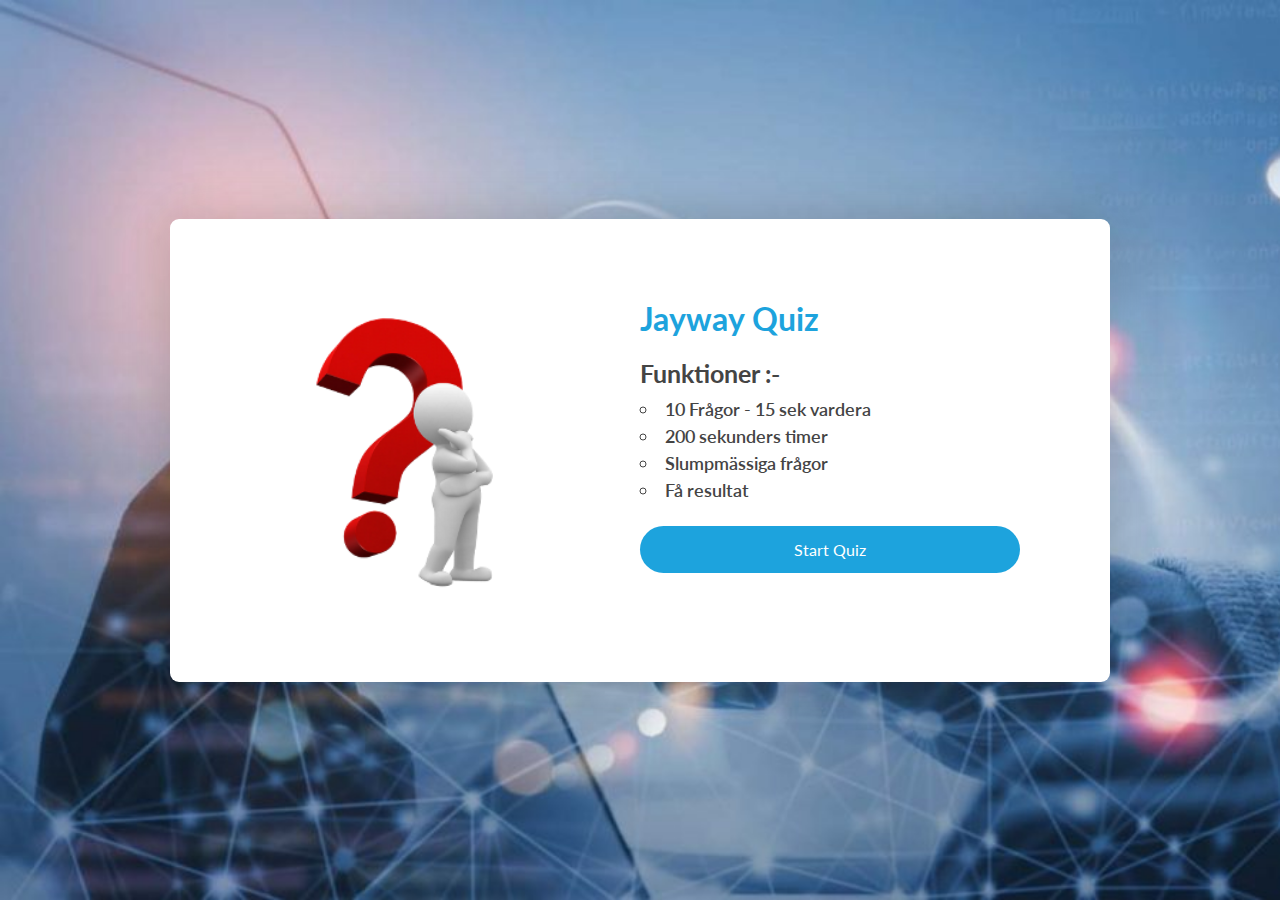
==== index.html @ 33769530 "html ready" ====
<!DOCTYPE html>
<html lang="en">
    <head>
        <meta charset="UTF-8" />
        <meta name="viewport" content="width=device-width, initial-scale=1.0" />
        <title>Jayway Quiz</title>
        <link rel="stylesheet" href="css/style.css" />

        
    </head>
    <body>

        <div class="container">
          <div class="leftSide">
            <img src="img/kaiser.png" alt="quiz" class="tilt">
          </div>
            
          <div class="rightSide">
            <h1>Jayway Quiz</h1>
            <h2>Funktioner :- </h2>

            <ul>
                <li>10 Frågor - 15 sek vardera</li>
                <li>200 sekunders timer</li>
                <li> Slumpmässiga frågor</li>
                <li>Få resultat</li>
            </ul>

            <a href="questions.html"> Start Quiz</a>

          </div>
        </div>

    </body>

    <!--downolad jquery: https://jquery.com/download/-->

    <script src="js/jquery-3.5.1.min.js"></script>

    <!--  download Tilt.js:  https://gijsroge.github.io/tilt.js/-->
     <script src="js/tilt.min.js"></script>
    <script>
      $(".tilt").tilt({
        scale: 1.2,
      })
    </script>

</html>
---- css/style.css ----
@import url('https://fonts.googleapis.com/css2?family=Lato:wght@300;400&display=swap');
* {
    margin: 0;
    padding: 0;
    box-sizing: border-box;
}

body {
    font-family: 'Lato', sans-serif;
    background-image: url("../img/bg.png");
    background-size: cover;
    background-repeat: no-repeat;
    display: flex;
    justify-content: center;
    align-items: center;
    min-height: 100vh;
    
}

/* Index css style */
.container {

    width: 940px;
    background-color: #fff;
    box-shadow: 0 0 50px 0 rgb(0, 0, 0, 0.2);
    min-height: 350px;
    padding: 80px 90px;
    border-radius: 9px;
    display: flex;

}
.leftSide, 
.rightSide {
    width: 50%;
}

.leftSide img {
    height: 300px;
    width: 300px;
}

.rightSide h1 {
    color: #1da3dd;
    font-size: 32px;
}

.rightSide h2 {
    color: #444;
    margin: 20px auto 10px;
    font-size: 25px;
}

.rightSide ul {
    color: #444;
    font-size: 18px;
    margin-top: 5px;
    font-weight: 600;
    list-style-type: circle;
    list-style-position: inside;
}

.rightSide ul li {
    margin-top: 5px;
}

.rightSide a {
    background-color: #1da3dd;
    border-radius: 100px;
    color: #fff;
    width: 100%;
    display: inline-block;
    text-align: center;
    padding: 14px 0;
    margin-top: 25px;
    text-decoration: none;
}

/* Index css style  end */

/* Question css style start */

.box {
    background-color: #fff;
    border-radius: 9px;
    box-shadow: 0 0 50px 0 rgba(0, 0, 0, 0.2);
    min-height: 350px;
    width: 640px;
    padding: 50px;
}


.title {
    border-bottom: 1px  solid #464646;
    color: #464646;
    padding-bottom:10px;
    margin-bottom: 20px;
    font-weight: 600;
    font-size: 24px;
}

.header {
    margin-bottom: 30px;
    display: flex;
    justify-content: space-between;
}

.scoreBox,
.timerBox {
    border-radius: 100px;
    padding: 10px 15px;
    border: 1px solid #444;
    color: #444;
    
}
/* Question css style end  */
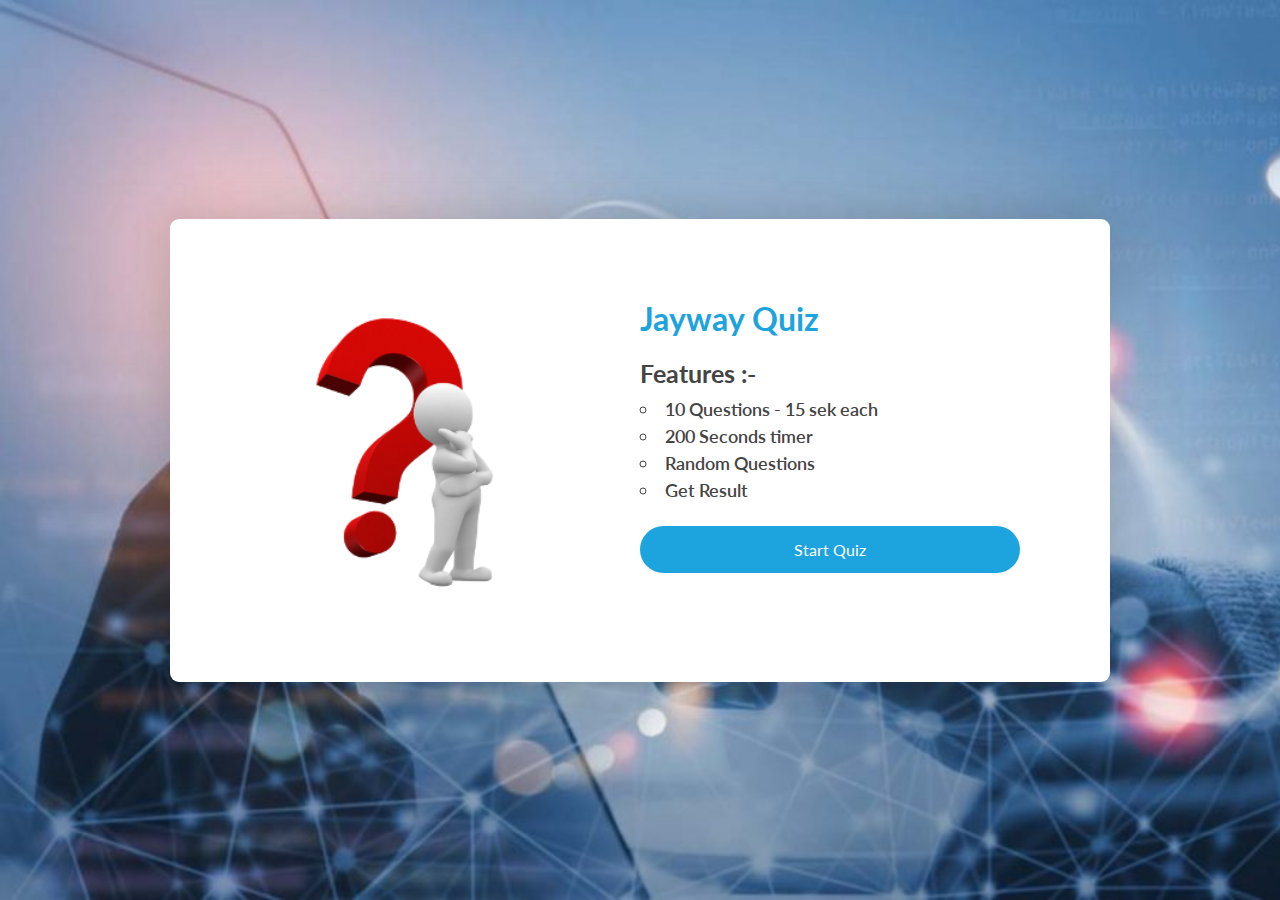
==== commit ec775aae: "script is ready" ====
--- a/index.html
+++ b/index.html
@@ -17,13 +17,13 @@
             
           <div class="rightSide">
             <h1>Jayway Quiz</h1>
-            <h2>Funktioner :- </h2>
+            <h2>Features :- </h2>
 
             <ul>
-                <li>10 Frågor - 15 sek vardera</li>
-                <li>200 sekunders timer</li>
-                <li> Slumpmässiga frågor</li>
-                <li>Få resultat</li>
+                <li>10 Questions - 15 sek each</li>
+                <li>200 Seconds timer</li>
+                <li> Random Questions</li>
+                <li>Get Result</li>
             </ul>
 
             <a href="questions.html"> Start Quiz</a>
@@ -33,7 +33,7 @@
 
     </body>
 
-    <!--downolad jquery: https://jquery.com/download/-->
+    <!--download jquery: https://jquery.com/download/-->
 
     <script src="js/jquery-3.5.1.min.js"></script>
 
--- a/css/style.css
+++ b/css/style.css
@@ -112,6 +112,110 @@
     color: #444;
     
 }
+
+.questionBox {
+    background-color: #6273d4;
+    color: #fff;
+    border-radius: 9px;
+    padding: 10px 15px;
+}
+
+.optionBox {
+    display: grid;
+    grid-template-columns: 1fr 1fr;
+    margin: 30px 0;
+    grid-gap: 15px;
+}
+.optionBox  span{
+    background-color: #ccc;
+    border-radius: 9px;
+    color: #444;
+    border: 1px solid #444;
+    padding: 10px 15px;
+
+}
+
+.footer {
+    display: flex;
+    justify-content: space-between;
+}
+
+.footer  button{
+    background-color: #1da3dd;
+    border-radius: 5px;
+    padding: 7px 15px;
+    color: #fff;
+    border: 0;
+    outline: none;
+    font-size: 20px;
+}
+
+.resultBox {
+    margin-bottom: 30px;
+    display: grid;
+    grid-template-columns: 1fr 1fr;
+    grid-row-gap: 15px;
+    font-size: 20px;
+}
+
+.resultBox *:nth-child(odd) {
+    text-align: right;
+}
+
+.resultBox span {
+    font-weight: 600;
+}
+.buttonBox {
+    border-top: 1px solid #444;
+    padding-top: 15px;
+    text-align: center;
+
+}
+
+.buttonBox  a{
+    background-color: #1da3dd;
+    border-radius: 50px;
+    border: 0;
+    text-decoration: none;
+    color: #fff;
+    outline: none;
+    padding: 7px 15px;
+    margin-top: 30px;
+    display: inline-block;
+
+}
+
+.optionBox span.right {
+   background-color: #00ab00;
+   border-color: #00ab00;
+   color: #fff;
+}
+
+.optionBox span.wrong {
+    background-color: #ff3b0e;
+    border-color: #ff3b0e;
+    color: #fff;
+}
+
+
 /* Question css style end  */
 
-
+/* media query style*/
+
+@media screen and (max-width: 768px) {
+    .leftSide {
+        display: none;
+    }
+     .container,
+     .box {
+         width: 425px;
+     }
+     .rightSide {
+         width: 100%;
+     }
+     .optionBox {
+         grid-template-columns: 1fr;
+     }
+}
+
+
